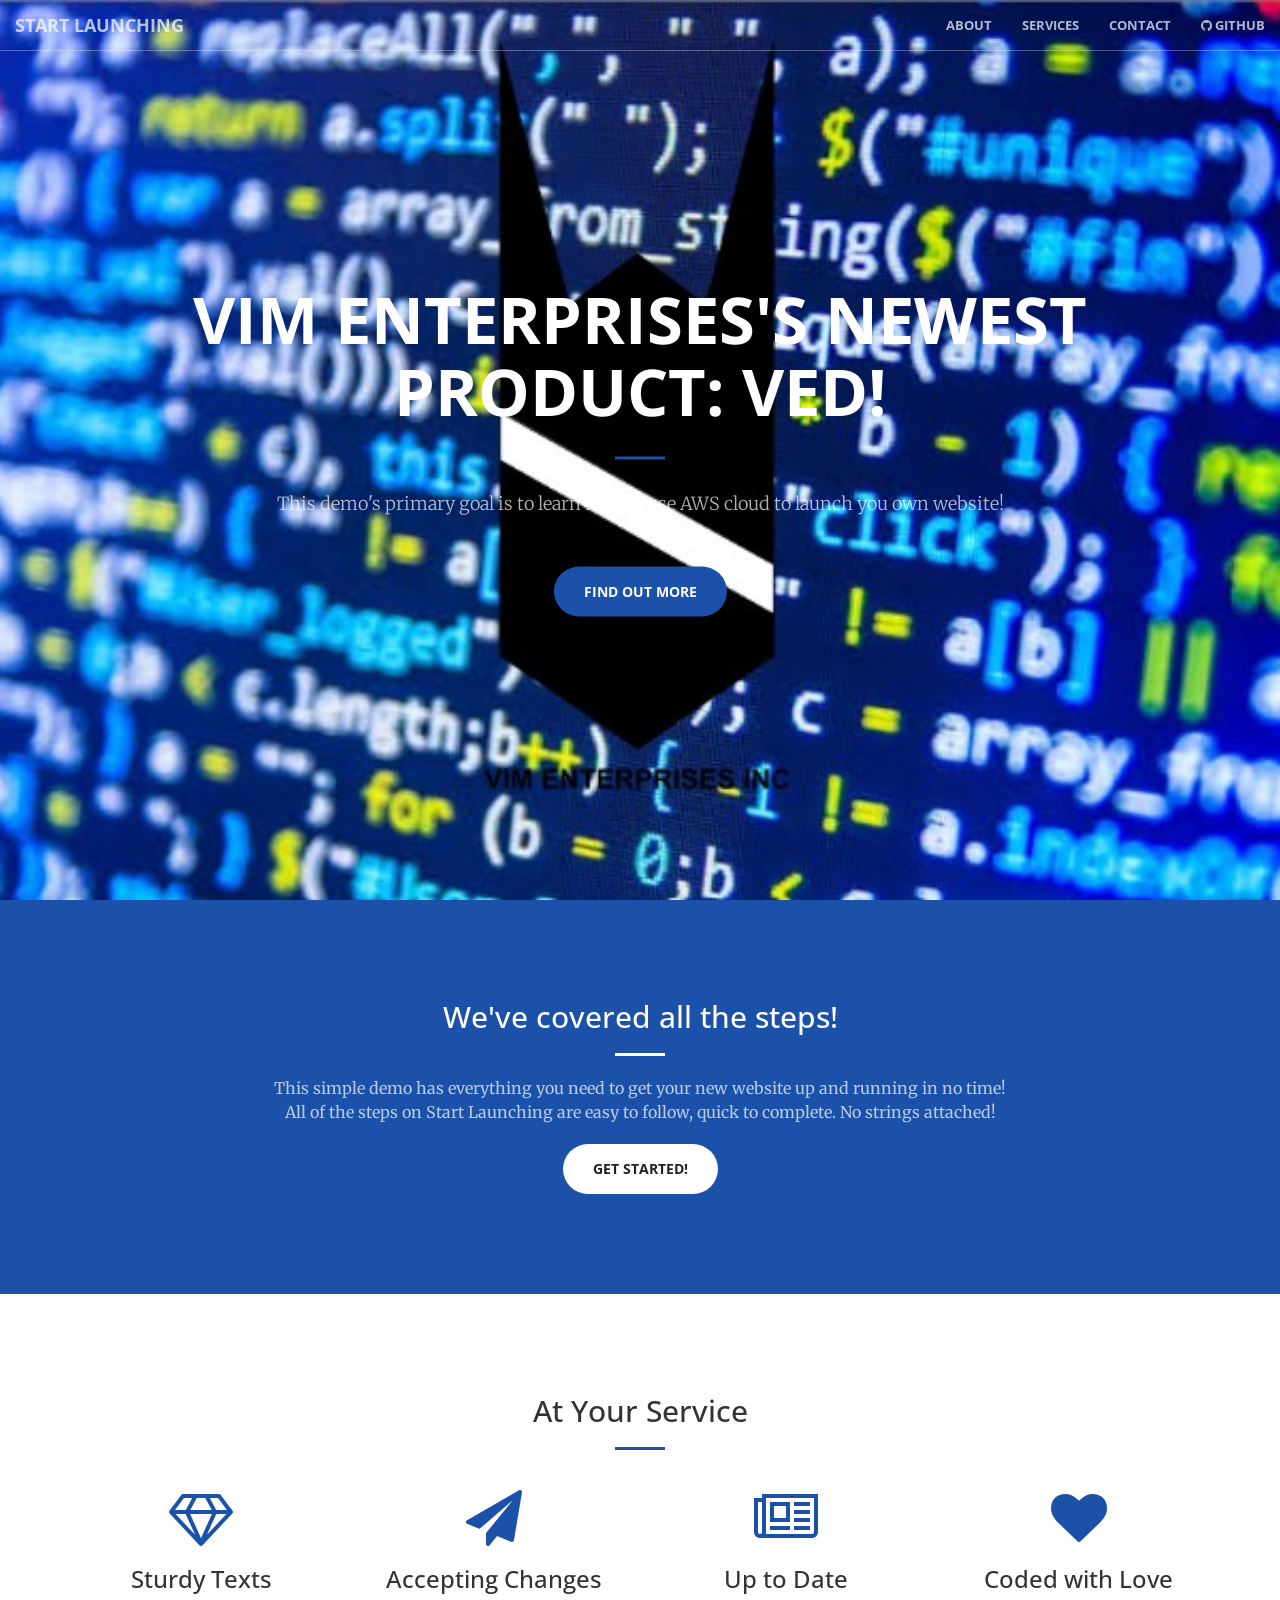
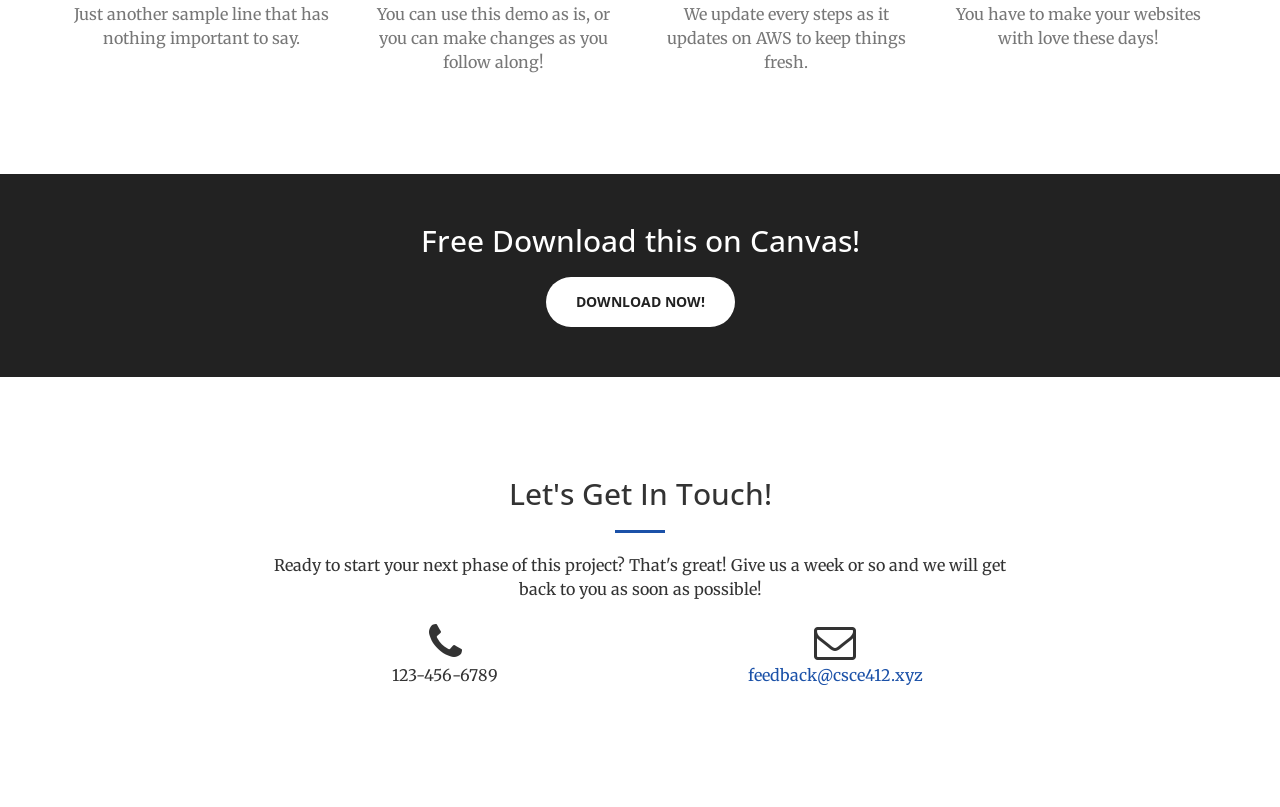
==== index.html @ 4ac700bc "Add files via upload" ====
<!DOCTYPE html>
<html lang="en">

<head>

    <meta charset="utf-8">
    <meta http-equiv="X-UA-Compatible" content="IE=edge">
    <meta name="viewport" content="width=device-width, initial-scale=1">
    <meta name="description" content="">
    <meta name="author" content="">

    <title>Creative - Start Launching</title>

    <!-- Bootstrap Core CSS -->
    <link rel="stylesheet" href="css/bootstrap.min.css" type="text/css">

    <!-- Custom Fonts -->
    <link href='http://fonts.googleapis.com/css?family=Open+Sans:300italic,400italic,600italic,700italic,800italic,400,300,600,700,800' rel='stylesheet' type='text/css'>
    <link href='http://fonts.googleapis.com/css?family=Merriweather:400,300,300italic,400italic,700,700italic,900,900italic' rel='stylesheet' type='text/css'>
    <link rel="stylesheet" href="font-awesome/css/font-awesome.min.css" type="text/css">

    <!-- Plugin CSS -->
    <link rel="stylesheet" href="css/animate.min.css" type="text/css">

    <!-- Custom CSS -->
    <link rel="stylesheet" href="css/creative.css" type="text/css">

    <!-- HTML5 Shim and Respond.js IE8 support of HTML5 elements and media queries -->
    <!-- WARNING: Respond.js doesn't work if you view the page via file:// -->
    <!--[if lt IE 9]>
        <script src="https://oss.maxcdn.com/libs/html5shiv/3.7.0/html5shiv.js"></script>
        <script src="https://oss.maxcdn.com/libs/respond.js/1.4.2/respond.min.js"></script>
    <![endif]-->

</head>

<body id="page-top">

    <nav id="mainNav" class="navbar navbar-default navbar-fixed-top">
        <div class="container-fluid">
            <!-- Brand and toggle get grouped for better mobile display -->
            <div class="navbar-header">
                <button type="button" class="navbar-toggle collapsed" data-toggle="collapse" data-target="#bs-example-navbar-collapse-1">
                    <span class="sr-only">Toggle navigation</span>
                    <span class="icon-bar"></span>
                    <span class="icon-bar"></span>
                    <span class="icon-bar"></span>
                </button>
                <a class="navbar-brand page-scroll" href="#page-top">Start Launching</a>
            </div>

            <!-- Collect the nav links, forms, and other content for toggling -->
            <div class="collapse navbar-collapse" id="bs-example-navbar-collapse-1">
                <ul class="nav navbar-nav navbar-right">
                    <li>
                        <a class="" href="about.html">About</a>
                    </li>
                    <li>
                        <a class="" href="services.html">Services</a>
                    </li>
                    <li>
                        <a class="" href="#contact">Contact</a>
                    </li>
                    <li>
                        <a href="https://github.com/RowanBanerjee" target="_blank" rel="noopener noreferrer">
                            <i class="fa fa-github"></i> GitHub
                        </a>
                    </li>
                </ul>
            </div>
            <!-- /.navbar-collapse -->
        </div>
        <!-- /.container-fluid -->
    </nav>

    <header>
        <div class="header-content">
            <div class="header-content-inner">
                <h1>VIM Enterprises's newest product: Ved!</h1>
                <hr>
                <p>This demo's primary goal is to learn how to use AWS cloud to launch you own website!</p>
                <a href="about.html" class="btn btn-primary btn-xl ">Find Out More</a>
            </div>
        </div>
    </header>

    <section class="bg-primary" id="about">
        <div class="container">
            <div class="row">
                <div class="col-lg-8 col-lg-offset-2 text-center">
                    <h2 class="section-heading">We've covered all the steps!</h2>
                    <hr class="light">
                    <p class="text-faded">This simple demo has everything you need to get your new website up and running in no time! All of the steps on Start Launching are easy to follow, quick to complete. No strings attached!</p>
                    <a href="#" class="btn btn-default btn-xl">Get Started!</a>
                </div>
            </div>
        </div>
    </section>

    <section id="services">
        <div class="container">
            <div class="row">
                <div class="col-lg-12 text-center">
                    <h2 class="section-heading">At Your Service</h2>
                    <hr class="primary">
                </div>
            </div>
        </div>
        <div class="container">
            <div class="row">
                <div class="col-lg-3 col-md-6 text-center">
                    <div class="service-box">
                        <i class="fa fa-4x fa-diamond wow bounceIn text-primary"></i>
                        <h3>Sturdy Texts</h3>
                        <p class="text-muted">Just another sample line that has nothing important to say.</p>
                    </div>
                </div>
                <div class="col-lg-3 col-md-6 text-center">
                    <div class="service-box">
                        <i class="fa fa-4x fa-paper-plane wow bounceIn text-primary" data-wow-delay=".1s"></i>
                        <h3>Accepting Changes</h3>
                        <p class="text-muted">You can use this demo as is, or you can make changes as you follow along!</p>
                    </div>
                </div>
                <div class="col-lg-3 col-md-6 text-center">
                    <div class="service-box">
                        <i class="fa fa-4x fa-newspaper-o wow bounceIn text-primary" data-wow-delay=".2s"></i>
                        <h3>Up to Date</h3>
                        <p class="text-muted">We update every steps as it updates on AWS to keep things fresh.</p>
                    </div>
                </div>
                <div class="col-lg-3 col-md-6 text-center">
                    <div class="service-box">
                        <i class="fa fa-4x fa-heart wow bounceIn text-primary" data-wow-delay=".3s"></i>
                        <h3>Coded with Love</h3>
                        <p class="text-muted">You have to make your websites with love these days!</p>
                    </div>
                </div>
            </div>
        </div>
    </section>


    <aside class="bg-dark">
        <div class="container text-center">
            <div class="call-to-action">
                <h2>Free Download this on Canvas!</h2>
                <a href="#" class="btn btn-default btn-xl wow tada">Download Now!</a>
            </div>
        </div>
    </aside>

    <section id="contact">
        <div class="container">
            <div class="row">
                <div class="col-lg-8 col-lg-offset-2 text-center">
                    <h2 class="section-heading">Let's Get In Touch!</h2>
                    <hr class="primary">
                    <p>Ready to start your next phase of this project? That's great! Give us a week or so and we will get back to you as soon as possible!</p>
                </div>
                <div class="col-lg-4 col-lg-offset-2 text-center">
                    <i class="fa fa-phone fa-3x wow bounceIn"></i>
                    <p>123-456-6789</p>
                </div>
                <div class="col-lg-4 text-center">
                    <i class="fa fa-envelope-o fa-3x wow bounceIn" data-wow-delay=".1s"></i>
                    <p><a href="mailto:your-email@your-domain.com">feedback@csce412.xyz</a></p>
                </div>
            </div>
        </div>
    </section>

    <!-- jQuery -->
    <script src="js/jquery.js"></script>

    <!-- Bootstrap Core JavaScript -->
    <script src="js/bootstrap.min.js"></script>

    <!-- Plugin JavaScript -->
    <script src="js/jquery.easing.min.js"></script>
    <script src="js/jquery.fittext.js"></script>
    <script src="js/wow.min.js"></script>

    <!-- Custom Theme JavaScript -->
    <script src="js/creative.js"></script>

</body>

</html>
---- css/creative.css ----
/*!
 * Start Bootstrap - Creative Bootstrap Theme (http://startbootstrap.com)
 * Code licensed under the Apache License v2.0.
 * For details, see http://www.apache.org/licenses/LICENSE-2.0.
 */

html,
body {
    width: 100%;
    height: 100%;
}

body {
    font-family: Merriweather,'Helvetica Neue',Arial,sans-serif;
}

hr {
    max-width: 50px;
    border-color: #1b51a8;
    border-width: 3px;
}

hr.light {
    border-color: #fff;
}

a {
    color: #1b51a8;
    -webkit-transition: all .35s;
    -moz-transition: all .35s;
    transition: all .35s;
}

a:hover,
a:focus {
    color: #163f82;
}

h1,
h2,
h3,
h4,
h5,
h6 {
    font-family: 'Open Sans','Helvetica Neue',Arial,sans-serif;
}

p {
    margin-bottom: 20px;
    font-size: 16px;
    line-height: 1.5;
}

.bg-primary {
    background-color: #1b51a8;
}

.bg-dark {
    color: #fff;
    background-color: #222;
}

.text-faded {
    color: rgba(255,255,255,.7);
}

section {
    padding: 100px 0;
}

aside {
    padding: 50px 0;
}

.no-padding {
    padding: 0;
}

.navbar-default {
    border-color: rgba(34,34,34,.05);
    font-family: 'Open Sans','Helvetica Neue',Arial,sans-serif;
    background-color: #fff;
    -webkit-transition: all .35s;
    -moz-transition: all .35s;
    transition: all .35s;
}

.navbar-default .navbar-header .navbar-brand {
    text-transform: uppercase;
    font-family: 'Open Sans','Helvetica Neue',Arial,sans-serif;
    font-weight: 700;
    color: #1b51a8;
}

.navbar-default .navbar-header .navbar-brand:hover,
.navbar-default .navbar-header .navbar-brand:focus {
    color: #163f82;
}

.navbar-default .nav > li>a,
.navbar-default .nav>li>a:focus {
    text-transform: uppercase;
    font-size: 13px;
    font-weight: 700;
    color: #222;
}

.navbar-default .nav > li>a:hover,
.navbar-default .nav>li>a:focus:hover {
    color: #1b51a8;
}

.navbar-default .nav > li.active>a,
.navbar-default .nav>li.active>a:focus {
    color: #1b51a8!important;
    background-color: transparent;
}

.navbar-default .nav > li.active>a:hover,
.navbar-default .nav>li.active>a:focus:hover {
    background-color: transparent;
}

@media(min-width:768px) {
    .navbar-default {
        border-color: rgba(255,255,255,.3);
        background-color: transparent;
    }

    .navbar-default .navbar-header .navbar-brand {
        color: rgba(255,255,255,.7);
    }

    .navbar-default .navbar-header .navbar-brand:hover,
    .navbar-default .navbar-header .navbar-brand:focus {
        color: #fff;
    }

    .navbar-default .nav > li>a,
    .navbar-default .nav>li>a:focus {
        color: rgba(255,255,255,.7);
    }

    .navbar-default .nav > li>a:hover,
    .navbar-default .nav>li>a:focus:hover {
        color: #fff;
    }

    .navbar-default.affix {
        border-color: rgba(34,34,34,.05);
        background-color: #fff;
    }

    .navbar-default.affix .navbar-header .navbar-brand {
        font-size: 14px;
        color: #1b51a8;
    }

    .navbar-default.affix .navbar-header .navbar-brand:hover,
    .navbar-default.affix .navbar-header .navbar-brand:focus {
        color: #163f82;
    }

    .navbar-default.affix .nav > li>a,
    .navbar-default.affix .nav>li>a:focus {
        color: #222;
    }

    .navbar-default.affix .nav > li>a:hover,
    .navbar-default.affix .nav>li>a:focus:hover {
        color: #1b51a8;
    }
}

header {
    position: relative;
    width: 100%;
    min-height: auto;
    text-align: center;
    color: #fff;
    background-image: url(../img/header.jpg);
    background-position: center;
    -webkit-background-size: cover;
    -moz-background-size: cover;
    background-size: cover;
    -o-background-size: cover;
}

header .header-content {
    position: relative;
    width: 100%;
    padding: 100px 15px;
    text-align: center;
}

header .header-content .header-content-inner h1 {
    margin-top: 0;
    margin-bottom: 0;
    text-transform: uppercase;
    font-weight: 700;
}

header .header-content .header-content-inner hr {
    margin: 30px auto;
}

header .header-content .header-content-inner p {
    margin-bottom: 50px;
    font-size: 16px;
    font-weight: 300;
    color: rgba(255,255,255,.7);
}

@media(min-width:768px) {
    header {
        min-height: 100%;
    }

    header .header-content {
        position: absolute;
        top: 50%;
        padding: 0 50px;
        -webkit-transform: translateY(-50%);
        -ms-transform: translateY(-50%);
        transform: translateY(-50%);
    }

    header .header-content .header-content-inner {
        margin-right: auto;
        margin-left: auto;
        max-width: 1000px;
    }

    header .header-content .header-content-inner p {
        margin-right: auto;
        margin-left: auto;
        max-width: 80%;
        font-size: 18px;
    }
}

.section-heading {
    margin-top: 0;
}

.service-box {
    margin: 50px auto 0;
    max-width: 400px;
}

@media(min-width:992px) {
    .service-box {
        margin: 20px auto 0;
    }
}

.service-box p {
    margin-bottom: 0;
}

.portfolio-box {
    display: block;
    position: relative;
    margin: 0 auto;
    max-width: 650px;
}

.portfolio-box .portfolio-box-caption {
    display: block;
    position: absolute;
    bottom: 0;
    width: 100%;
    height: 100%;
    text-align: center;
    color: #fff;
    opacity: 0;
    background: rgba(240,95,64,.9);
    -webkit-transition: all .35s;
    -moz-transition: all .35s;
    transition: all .35s;
}

.portfolio-box .portfolio-box-caption .portfolio-box-caption-content {
    position: absolute;
    top: 50%;
    width: 100%;
    text-align: center;
    transform: translateY(-50%);
}

.portfolio-box .portfolio-box-caption .portfolio-box-caption-content .project-category,
.portfolio-box .portfolio-box-caption .portfolio-box-caption-content .project-name {
    padding: 0 15px;
    font-family: 'Open Sans','Helvetica Neue',Arial,sans-serif;
}

.portfolio-box .portfolio-box-caption .portfolio-box-caption-content .project-category {
    text-transform: uppercase;
    font-size: 14px;
    font-weight: 600;
}

.portfolio-box .portfolio-box-caption .portfolio-box-caption-content .project-name {
    font-size: 18px;
}

.portfolio-box:hover .portfolio-box-caption {
    opacity: 1;
}

@media(min-width:768px) {
    .portfolio-box .portfolio-box-caption .portfolio-box-caption-content .project-category {
        font-size: 16px;
    }

    .portfolio-box .portfolio-box-caption .portfolio-box-caption-content .project-name {
        font-size: 22px;
    }
}

.call-to-action h2 {
    margin: 0 auto 20px;
}

.text-primary {
    color: #1b51a8;
}

.no-gutter > [class*=col-] {
    padding-right: 0;
    padding-left: 0;
}

.btn-default {
    border-color: #fff;
    color: #222;
    background-color: #fff;
    -webkit-transition: all .35s;
    -moz-transition: all .35s;
    transition: all .35s;
}

.btn-default:hover,
.btn-default:focus,
.btn-default.focus,
.btn-default:active,
.btn-default.active,
.open > .dropdown-toggle.btn-default {
    border-color: #ededed;
    color: #222;
    background-color: #f2f2f2;
}

.btn-default:active,
.btn-default.active,
.open > .dropdown-toggle.btn-default {
    background-image: none;
}

.btn-default.disabled,
.btn-default[disabled],
fieldset[disabled] .btn-default,
.btn-default.disabled:hover,
.btn-default[disabled]:hover,
fieldset[disabled] .btn-default:hover,
.btn-default.disabled:focus,
.btn-default[disabled]:focus,
fieldset[disabled] .btn-default:focus,
.btn-default.disabled.focus,
.btn-default[disabled].focus,
fieldset[disabled] .btn-default.focus,
.btn-default.disabled:active,
.btn-default[disabled]:active,
fieldset[disabled] .btn-default:active,
.btn-default.disabled.active,
.btn-default[disabled].active,
fieldset[disabled] .btn-default.active {
    border-color: #fff;
    background-color: #fff;
}

.btn-default .badge {
    color: #fff;
    background-color: #222;
}

.btn-primary {
    border-color: #1b51a8;
    color: #fff;
    background-color: #1b51a8;
    -webkit-transition: all .35s;
    -moz-transition: all .35s;
    transition: all .35s;
}

.btn-primary:hover,
.btn-primary:focus,
.btn-primary.focus,
.btn-primary:active,
.btn-primary.active,
.open > .dropdown-toggle.btn-primary {
    border-color: #163f82;
    color: #fff;
    background-color: #163f82;
}

.btn-primary:active,
.btn-primary.active,
.open > .dropdown-toggle.btn-primary {
    background-image: none;
}

.btn-primary.disabled,
.btn-primary[disabled],
fieldset[disabled] .btn-primary,
.btn-primary.disabled:hover,
.btn-primary[disabled]:hover,
fieldset[disabled] .btn-primary:hover,
.btn-primary.disabled:focus,
.btn-primary[disabled]:focus,
fieldset[disabled] .btn-primary:focus,
.btn-primary.disabled.focus,
.btn-primary[disabled].focus,
fieldset[disabled] .btn-primary.focus,
.btn-primary.disabled:active,
.btn-primary[disabled]:active,
fieldset[disabled] .btn-primary:active,
.btn-primary.disabled.active,
.btn-primary[disabled].active,
fieldset[disabled] .btn-primary.active {
    border-color: #1b51a8;
    background-color: #1b51a8;
}

.btn-primary .badge {
    color: #1b51a8;
    background-color: #fff;
}

.btn {
    border: 0;
    border-radius: 300px;
    text-transform: uppercase;
    font-family: 'Open Sans','Helvetica Neue',Arial,sans-serif;
    font-weight: 700;
}

.btn-xl {
    padding: 15px 30px;
}

::-moz-selection {
    text-shadow: none;
    color: #fff;
    background: #222;
}

::selection {
    text-shadow: none;
    color: #fff;
    background: #222;
}

img::selection {
    color: #fff;
    background: 0 0;
}

img::-moz-selection {
    color: #fff;
    background: 0 0;
}

body {
    webkit-tap-highlight-color: #222;
}
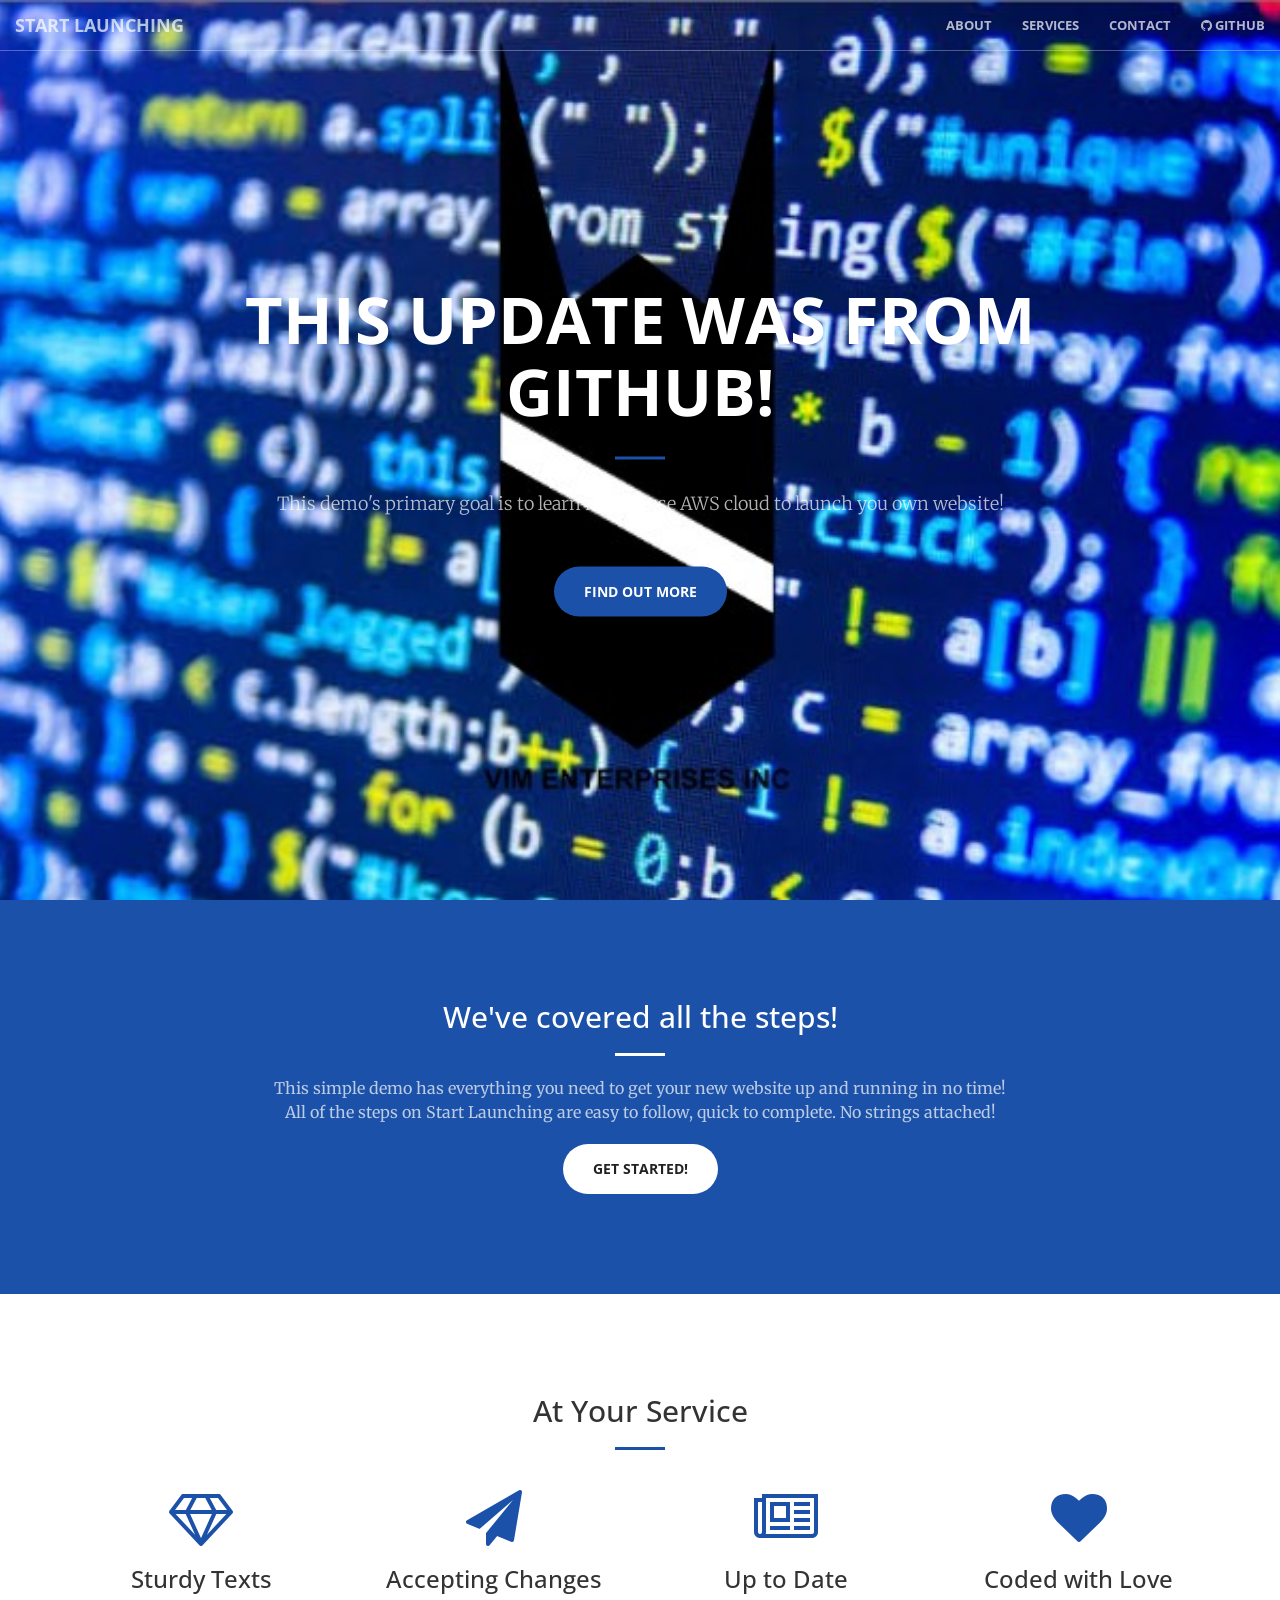
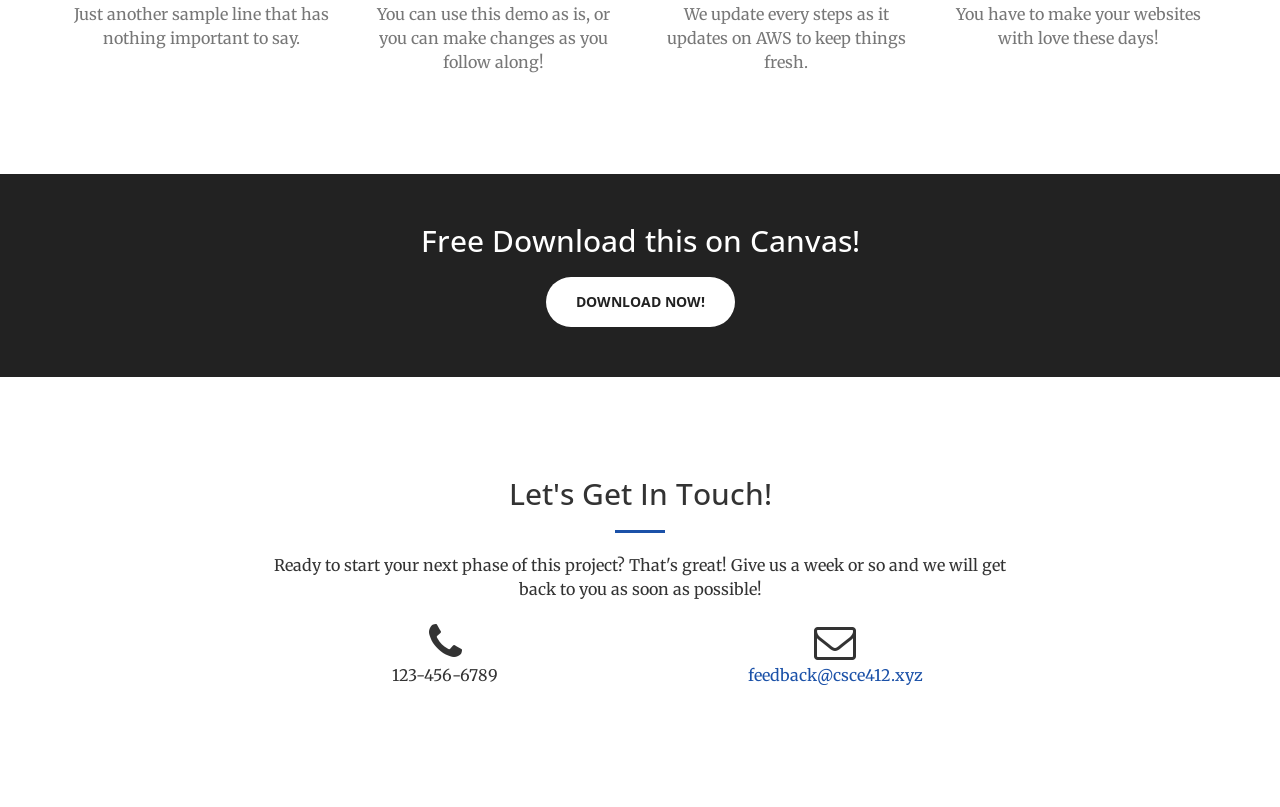
==== commit 590cb139: "Update homepage heading for CI/CD demo" ====
--- a/index.html
+++ b/index.html
@@ -76,7 +76,7 @@
     <header>
         <div class="header-content">
             <div class="header-content-inner">
-                <h1>VIM Enterprises's newest product: Ved!</h1>
+                <h1>This update was from GitHub!</h1>
                 <hr>
                 <p>This demo's primary goal is to learn how to use AWS cloud to launch you own website!</p>
                 <a href="about.html" class="btn btn-primary btn-xl ">Find Out More</a>
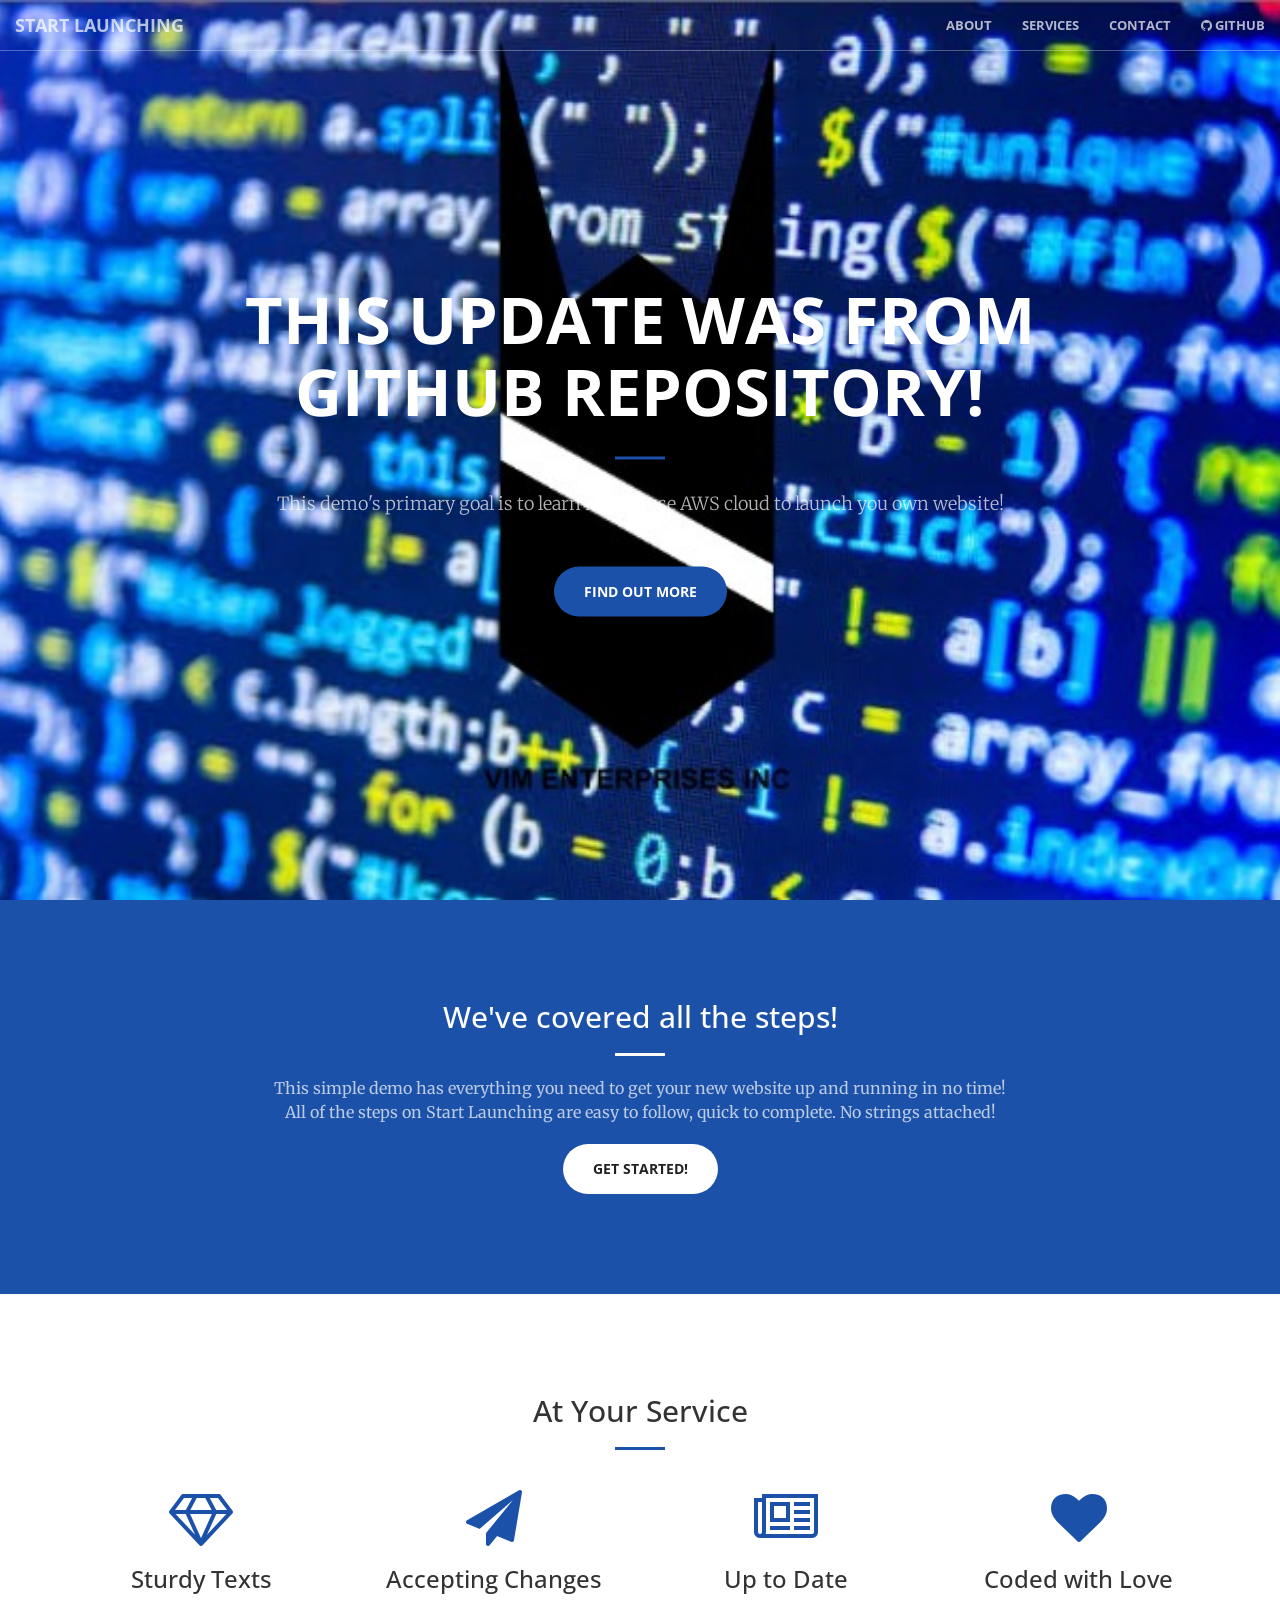
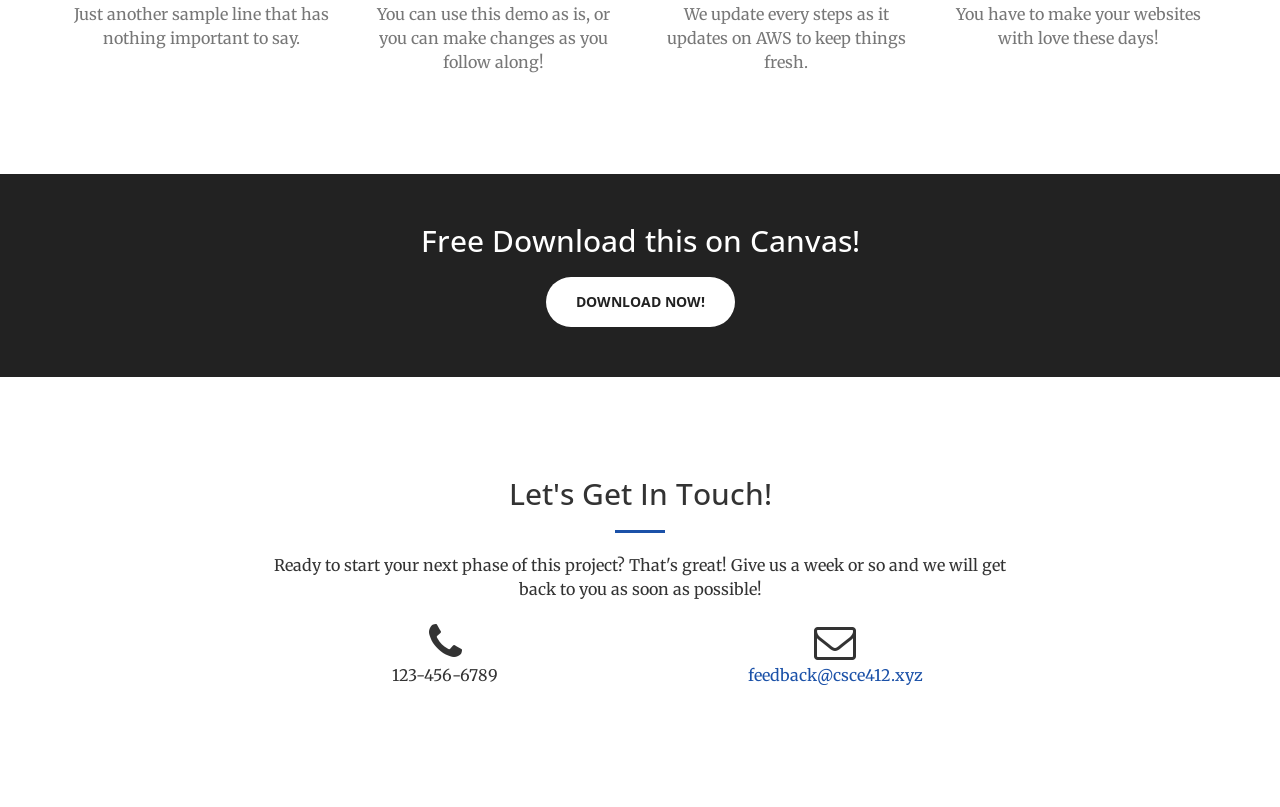
==== commit 58956108: "Update homepage heading for CI/CD demo2" ====
--- a/index.html
+++ b/index.html
@@ -76,7 +76,7 @@
     <header>
         <div class="header-content">
             <div class="header-content-inner">
-                <h1>This update was from GitHub!</h1>
+                <h1>This update was from GitHub repository!</h1>
                 <hr>
                 <p>This demo's primary goal is to learn how to use AWS cloud to launch you own website!</p>
                 <a href="about.html" class="btn btn-primary btn-xl ">Find Out More</a>
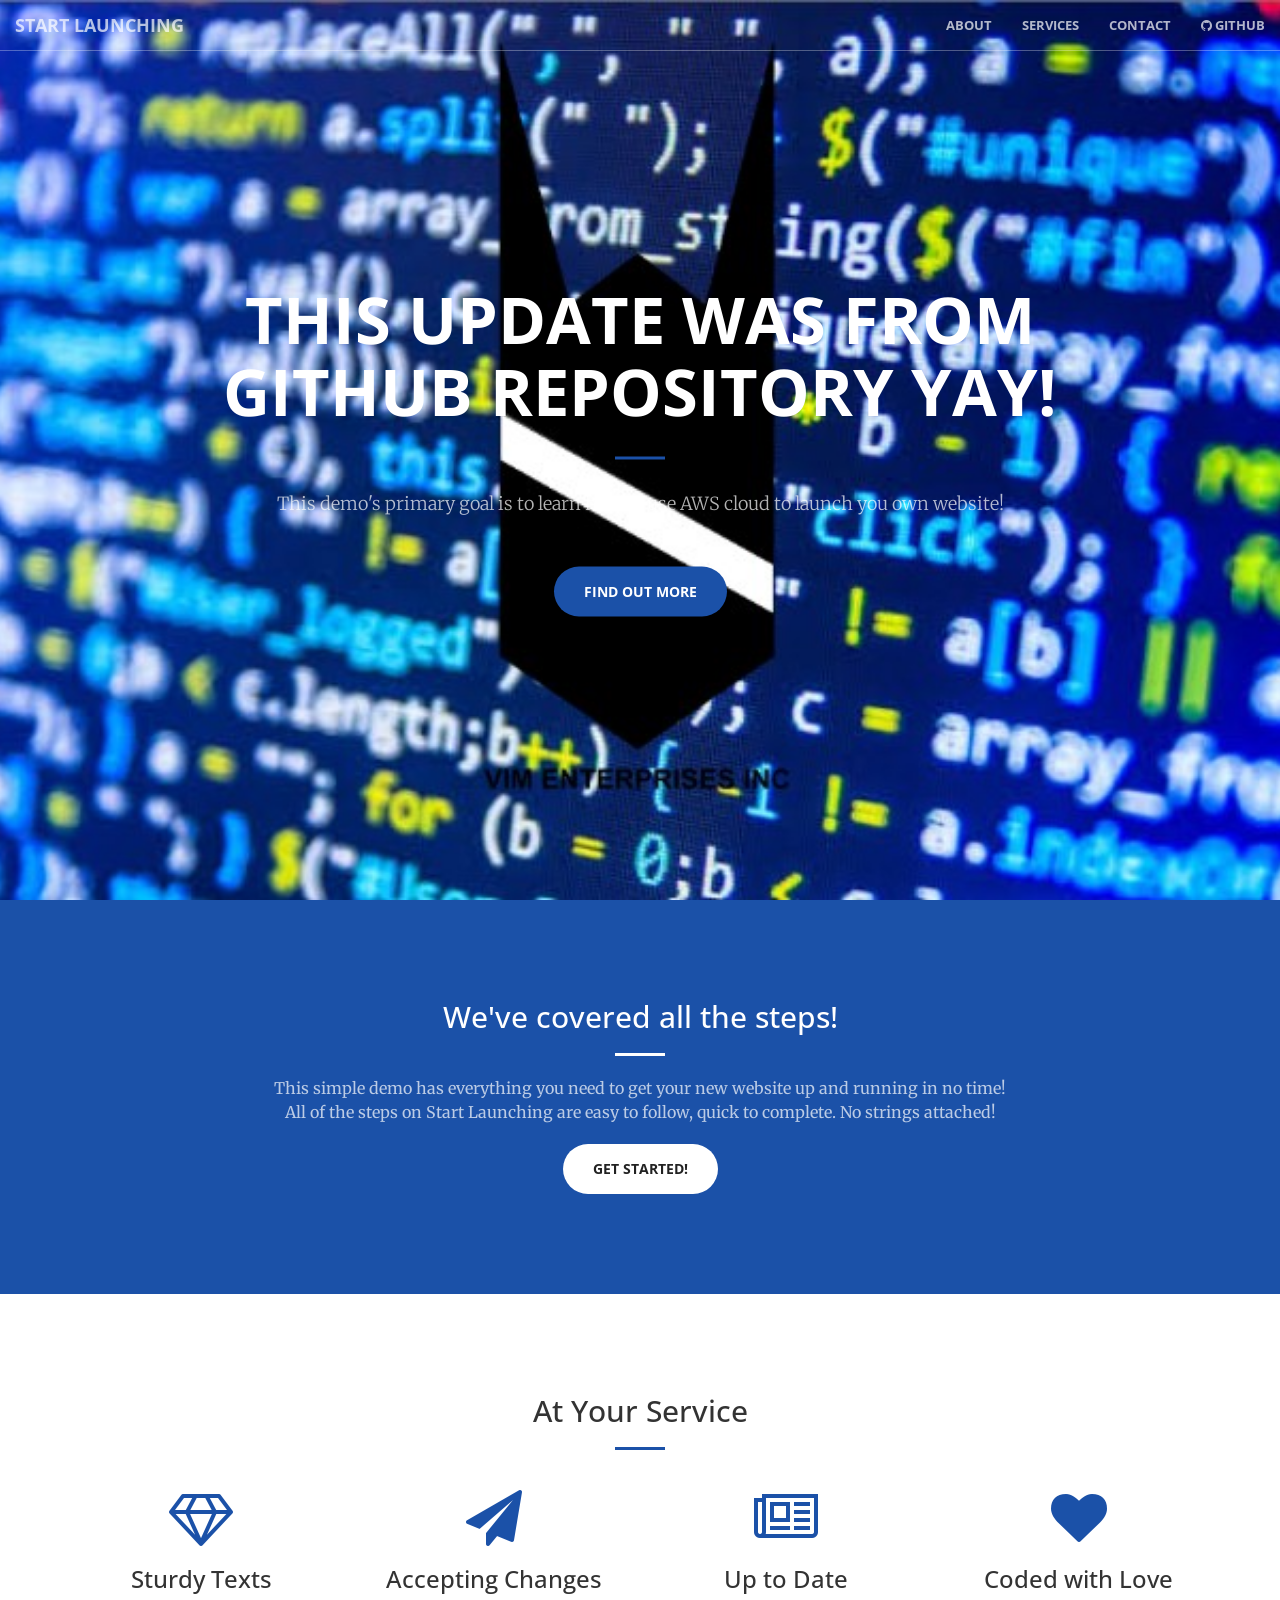
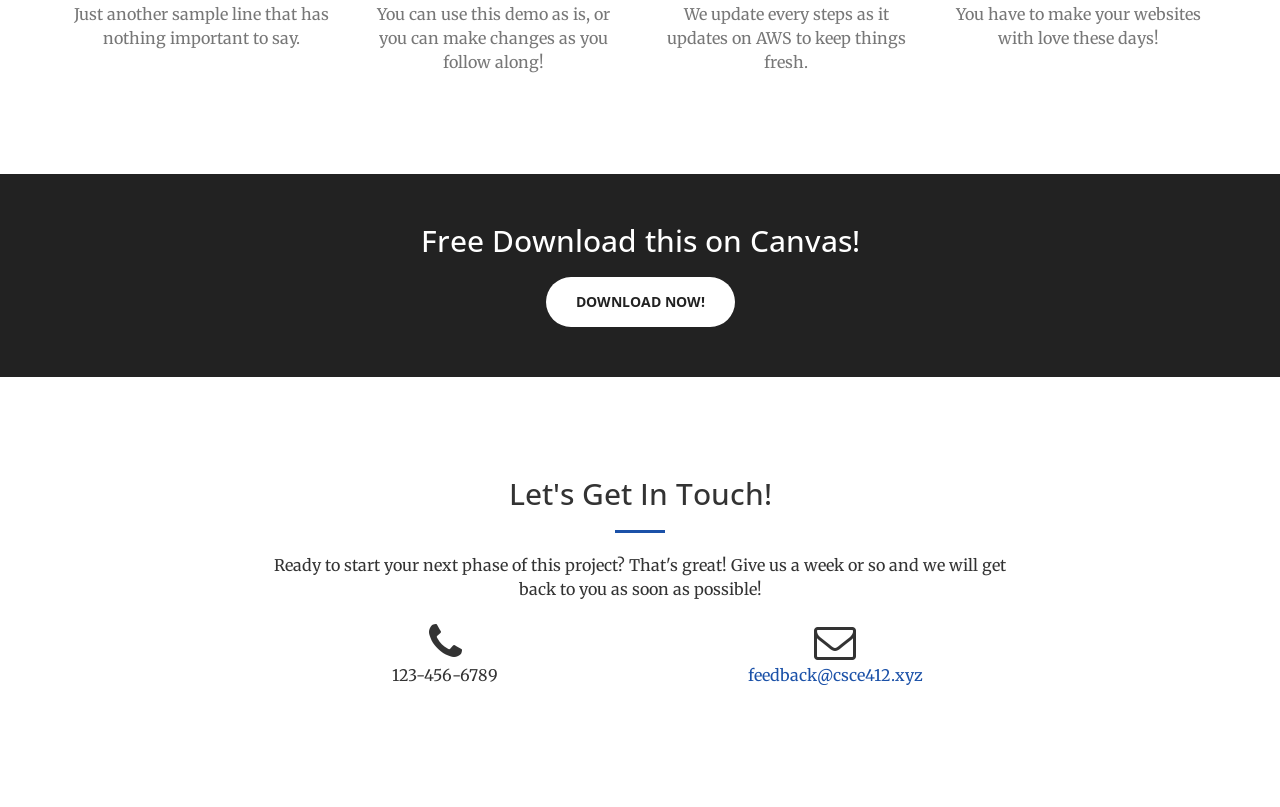
==== commit ab134ccb: "Update homepage heading for CI/CD demo3" ====
--- a/index.html
+++ b/index.html
@@ -76,7 +76,7 @@
     <header>
         <div class="header-content">
             <div class="header-content-inner">
-                <h1>This update was from GitHub repository!</h1>
+                <h1>This update was from GitHub repository yay!</h1>
                 <hr>
                 <p>This demo's primary goal is to learn how to use AWS cloud to launch you own website!</p>
                 <a href="about.html" class="btn btn-primary btn-xl ">Find Out More</a>
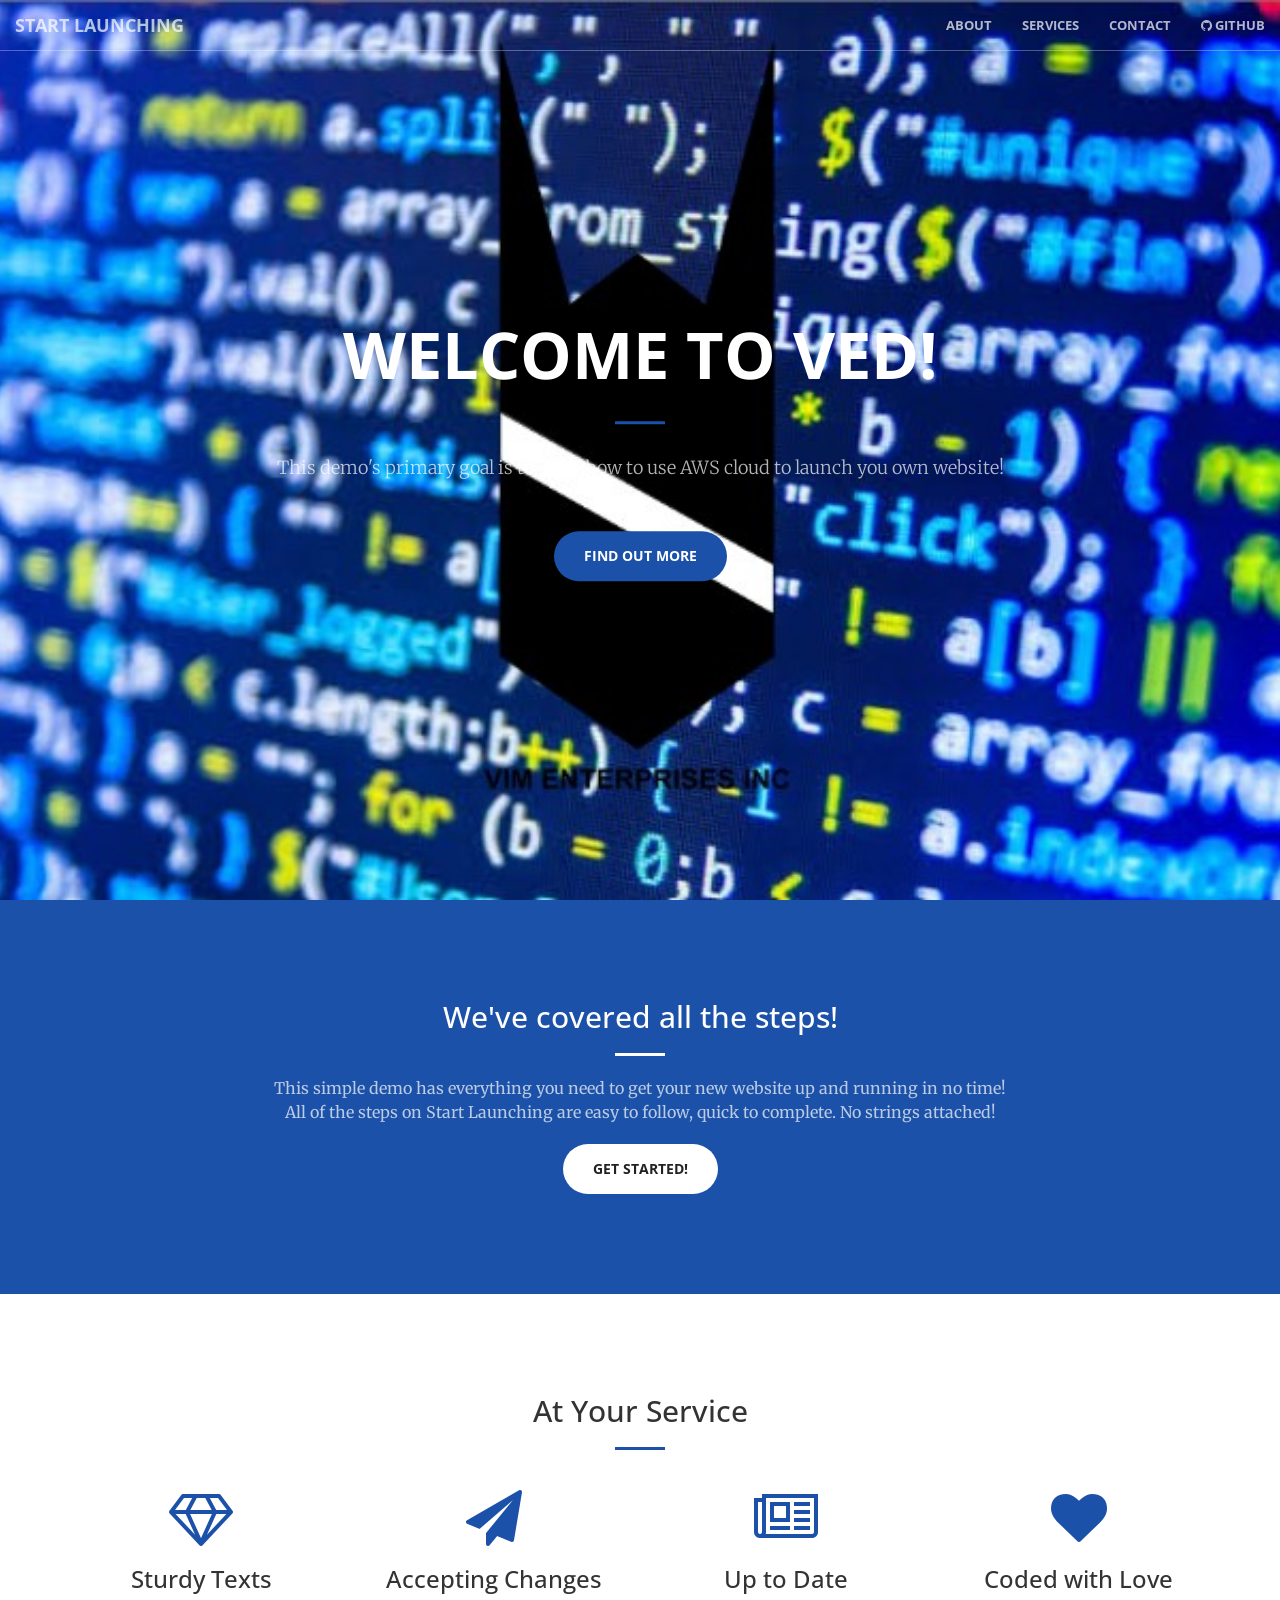
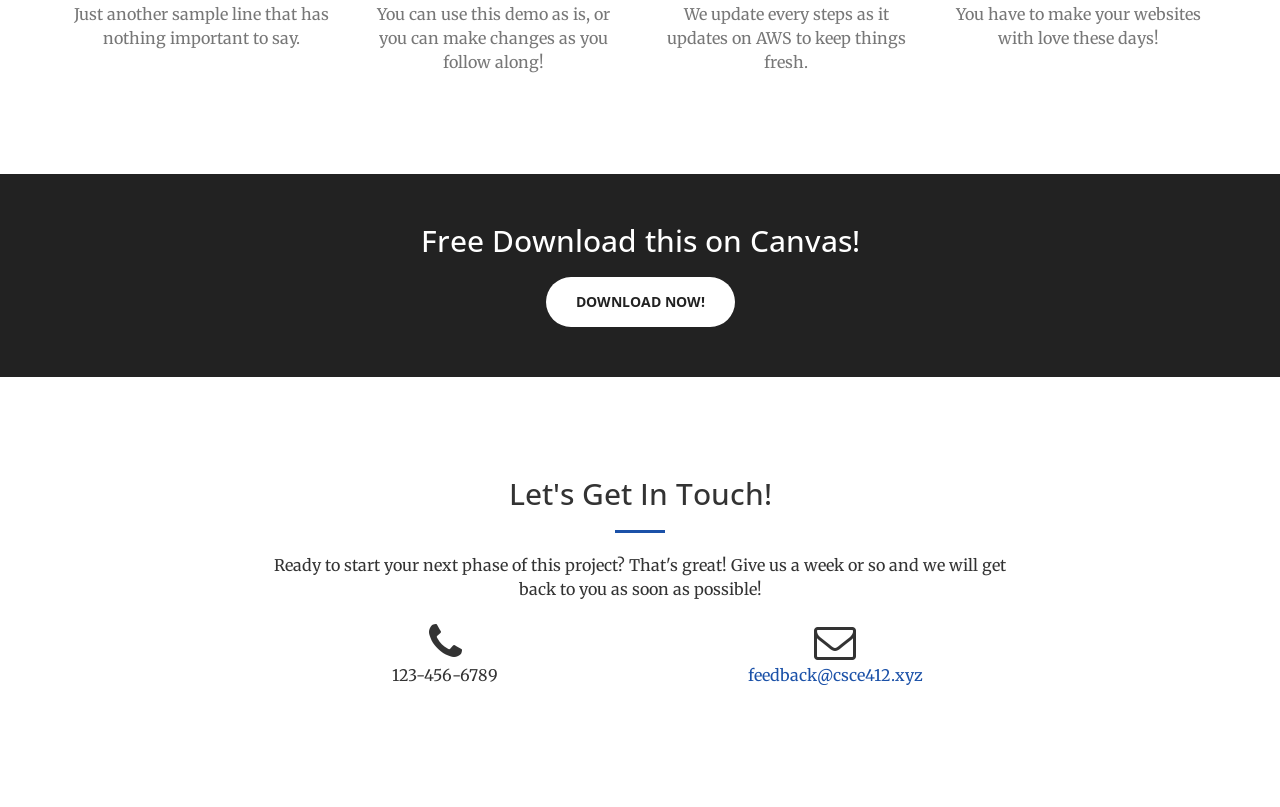
==== commit ada85b9f: "Update homepage heading for CI/CD demo4" ====
--- a/index.html
+++ b/index.html
@@ -76,7 +76,7 @@
     <header>
         <div class="header-content">
             <div class="header-content-inner">
-                <h1>This update was from GitHub repository yay!</h1>
+                <h1>Welcome to Ved!</h1>
                 <hr>
                 <p>This demo's primary goal is to learn how to use AWS cloud to launch you own website!</p>
                 <a href="about.html" class="btn btn-primary btn-xl ">Find Out More</a>
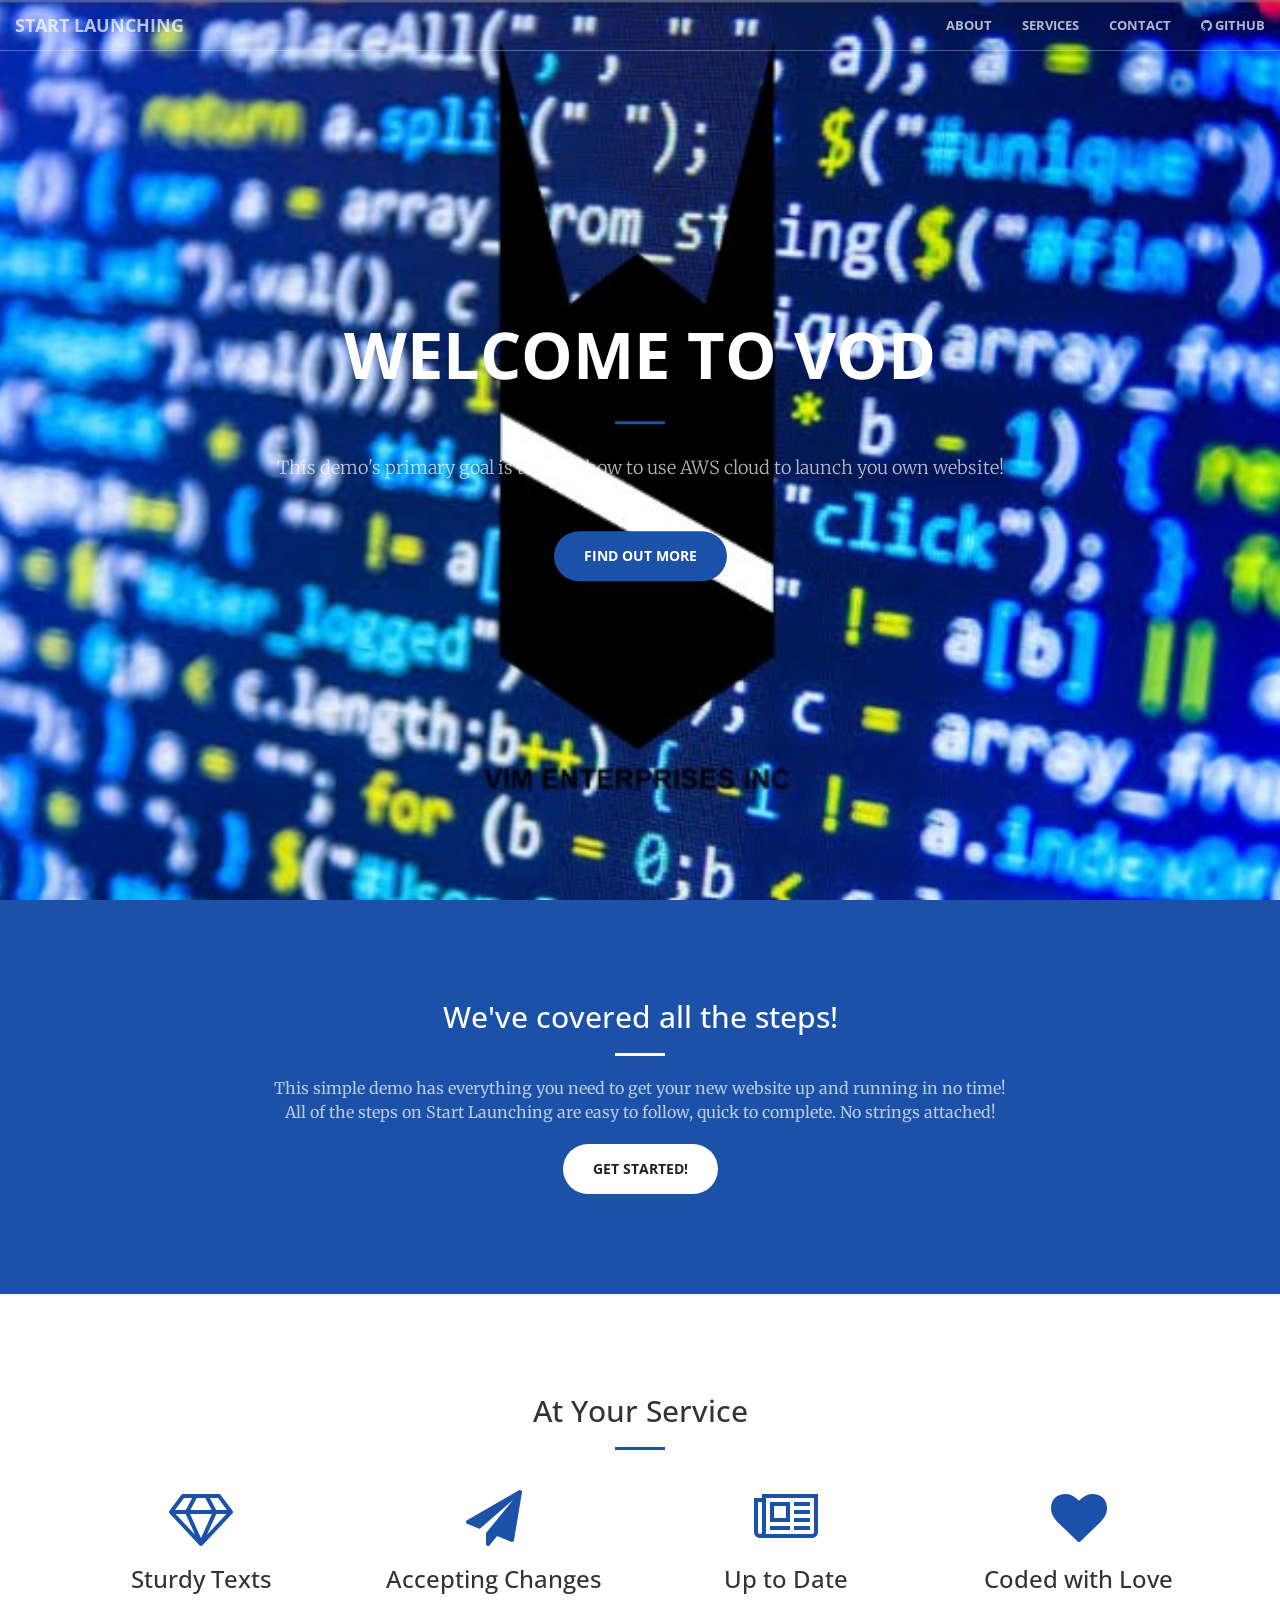
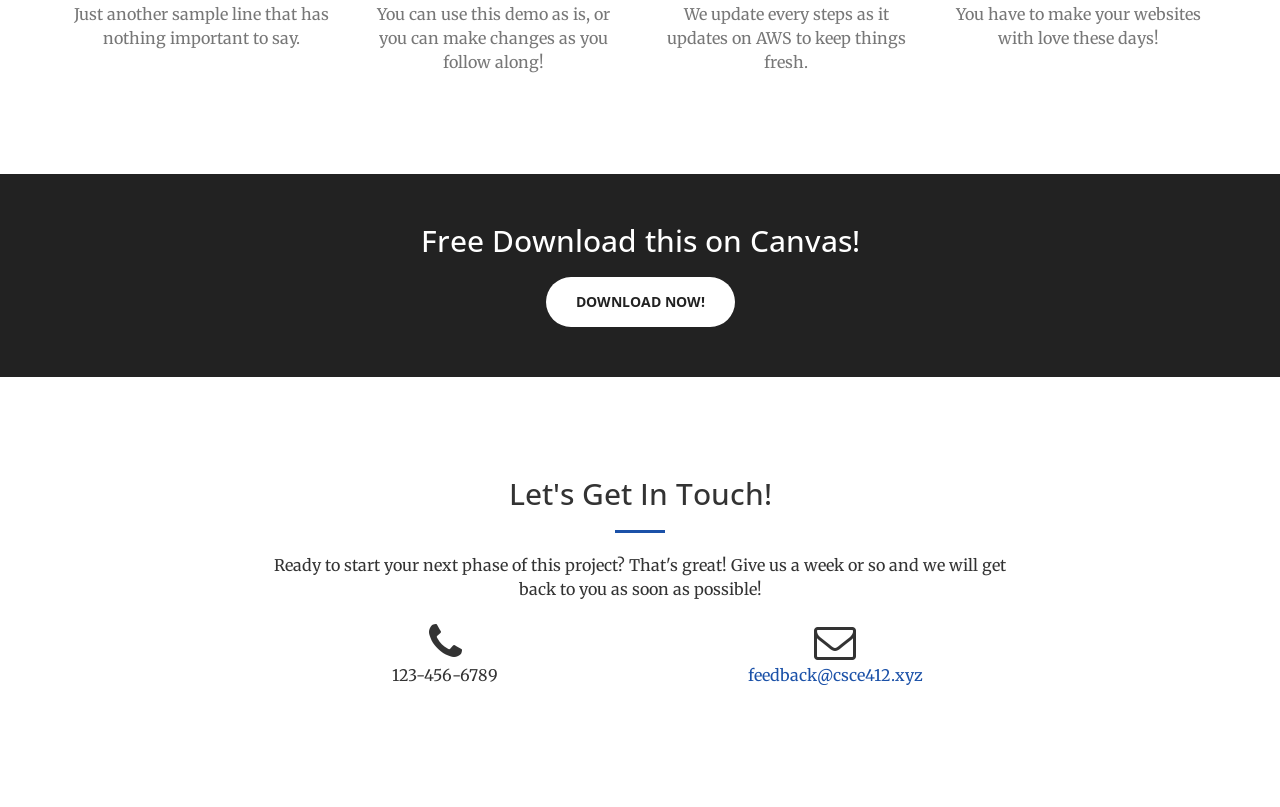
==== commit 5aa3faeb: "Update homepage heading for CI/CD demo4" ====
--- a/index.html
+++ b/index.html
@@ -76,7 +76,7 @@
     <header>
         <div class="header-content">
             <div class="header-content-inner">
-                <h1>Welcome to Ved!</h1>
+                <h1>Welcome to Vod</h1>
                 <hr>
                 <p>This demo's primary goal is to learn how to use AWS cloud to launch you own website!</p>
                 <a href="about.html" class="btn btn-primary btn-xl ">Find Out More</a>
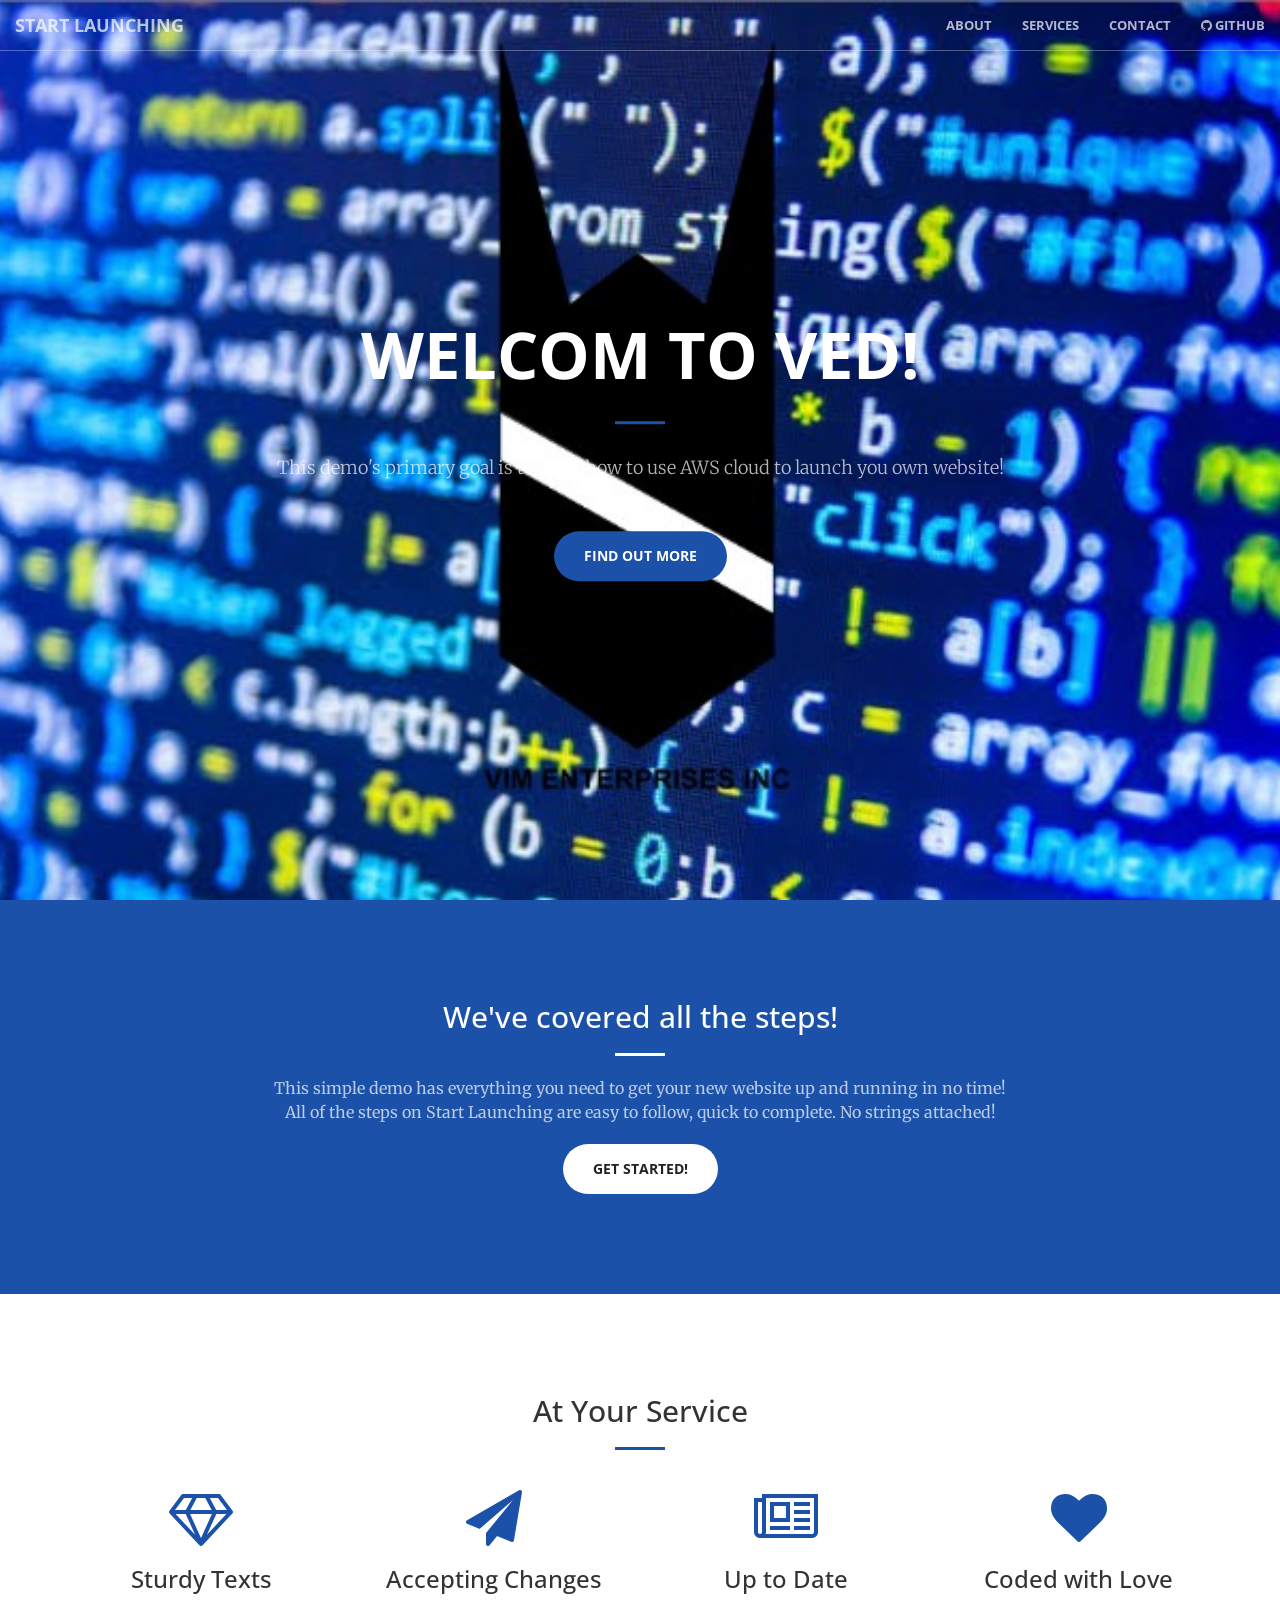
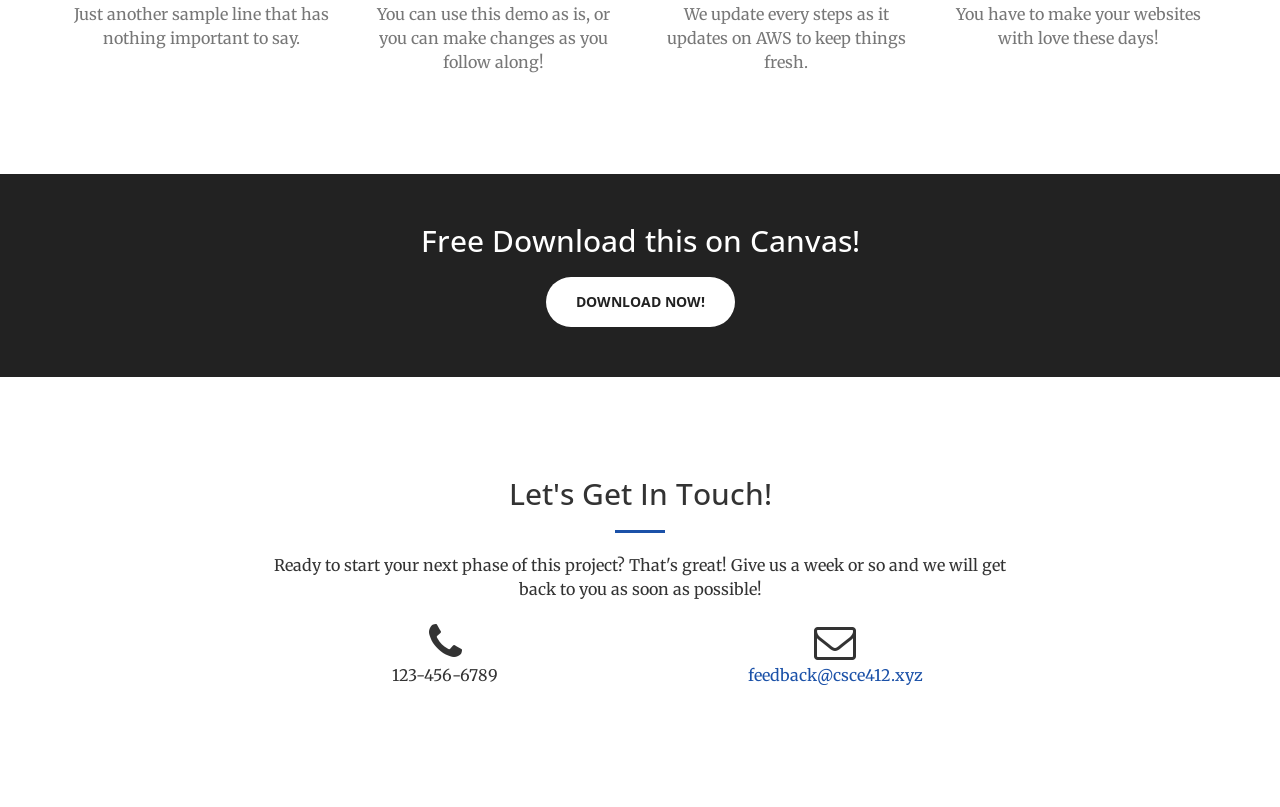
==== commit bb8a224a: "Update homepage heading for CI/CD demo5" ====
--- a/index.html
+++ b/index.html
@@ -76,7 +76,7 @@
     <header>
         <div class="header-content">
             <div class="header-content-inner">
-                <h1>Welcome to Vod</h1>
+                <h1>Welcom to Ved!</h1>
                 <hr>
                 <p>This demo's primary goal is to learn how to use AWS cloud to launch you own website!</p>
                 <a href="about.html" class="btn btn-primary btn-xl ">Find Out More</a>
